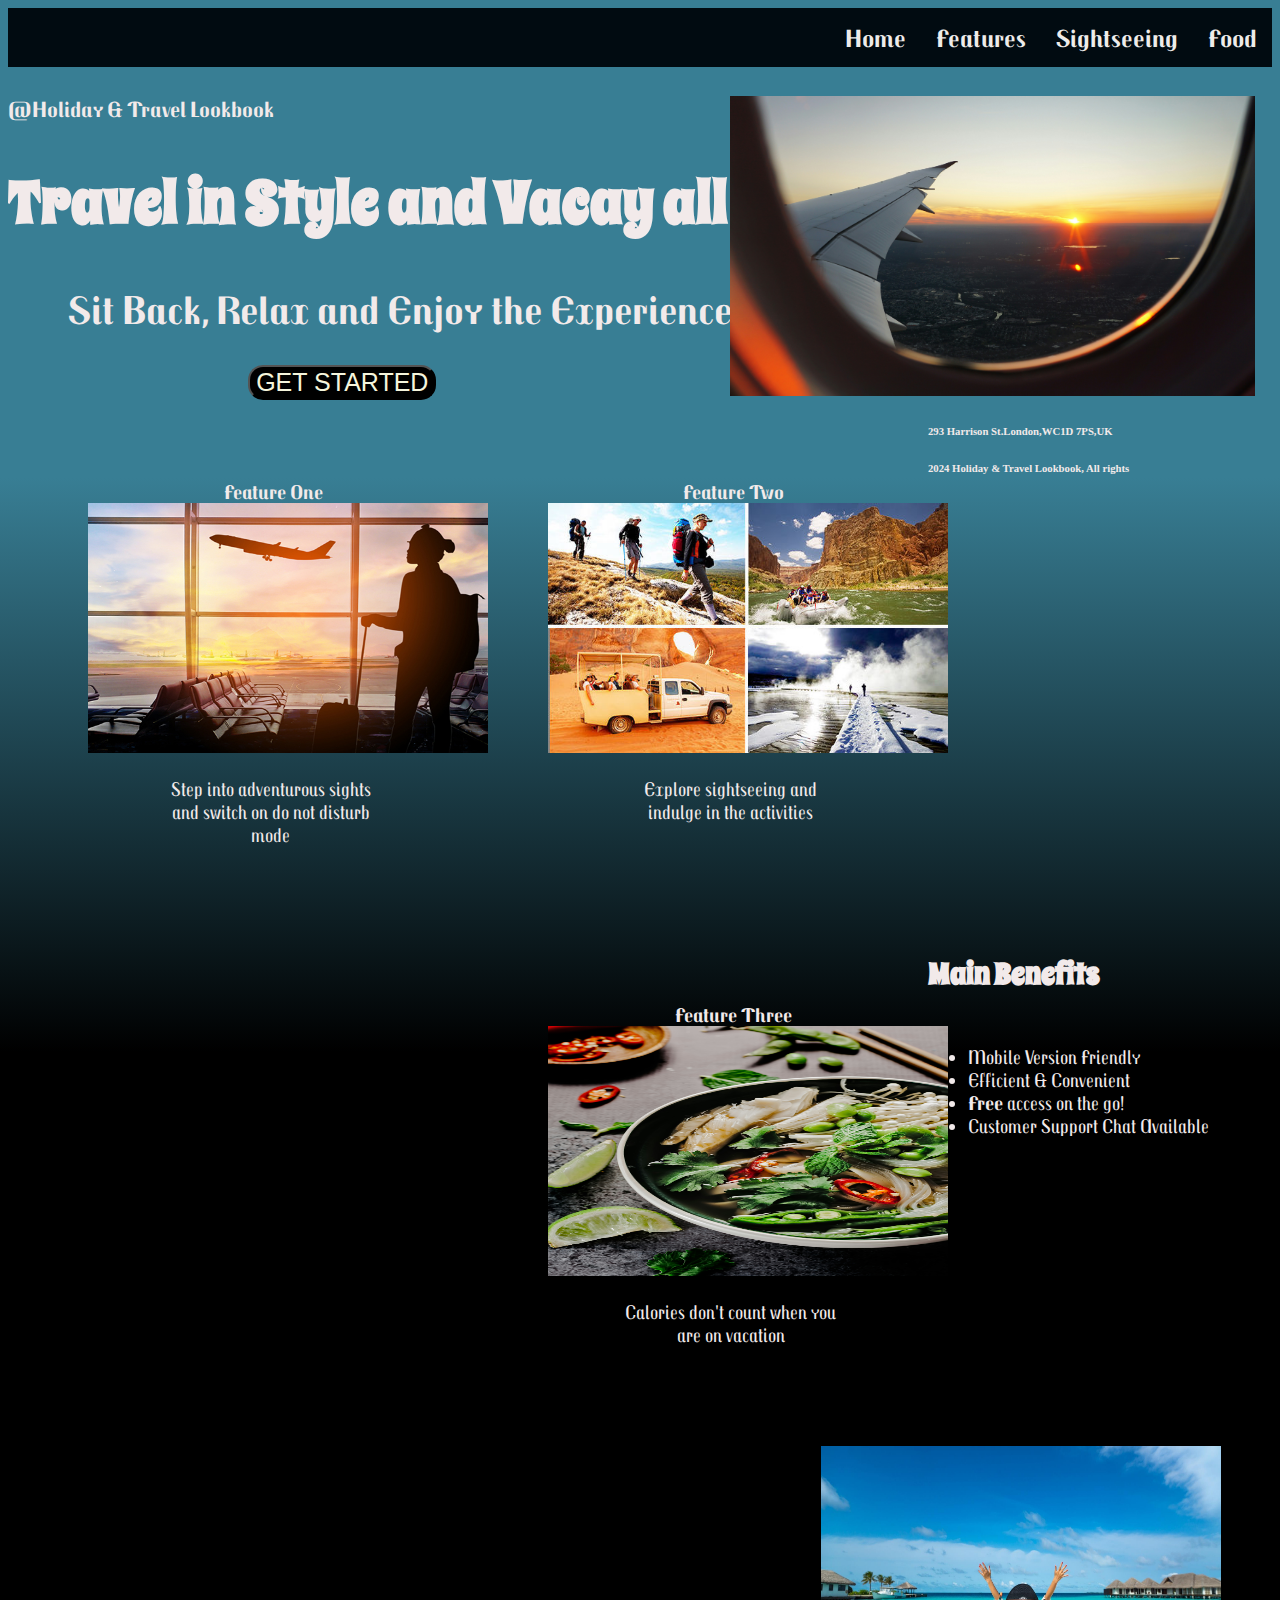
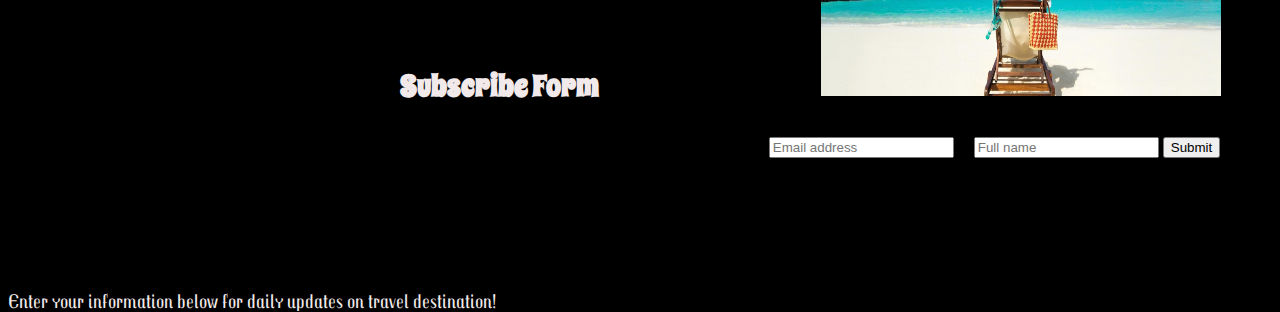
==== index.html @ 3ea8c06d "Update index.html" ====
<!DOCTYPE html>
<html lang="en">
    <head>
        <meta charset="UTF-8">
        <meta name="viewport" content="width=device-width, initial-scale=1.0">
        <title>Holiday & Travel Lookbook</title>
        <link rel="stylesheet" href="style.css">
        <link rel="preconnect" href="https://fonts.googleapis.com">
        <link rel="preconnect" href="https://fonts.gstatic.com" crossorigin>
        <link href="https://fonts.googleapis.com/css2?family=Source+Sans+3:ital,wght@0,200..900;1,200..900&family=Spicy+Rice&family=Trochut:ital,wght@0,400;0,700;1,400&display=swap" rel="stylesheet">
    </head>
    <body>
    <!-- Navigation Top -->
    <nav class="navbar">
        <ul>
            <li><a href="./food.html">Food</a></li>
            <li><a href="./sightseeing.html">Sightseeing</a></li>
            <li><a href="./features.html">Features</a></li>
            <li><a href="./index.html">Home</a></li>
        </ul>
    </nav>  
        <header>
            <h4> @Holiday & Travel Lookbook</h4>
            <h1> Travel in Style and Vacay all Day </h1>
            <h2> Sit Back, Relax and Enjoy the Experience </h2>
            
            <div class="button">
                <a href="./features.html" ><button style="font-size: 25px; background-color: black; color: beige; border-radius: 15px;"> GET STARTED </button></a>
            </div>
            <script src="index.js"></script>
        </header>
    <main>
        <section>
            <div class="homepage">
                <img src="./Images/Homepagepic.jpg"alt="Homepage pic" width="525px" height="300px">
            </div>

            <div class="image">
                <div class="featureone">Feature One</div>
                    <img src="./Images/Featureone.jpg" alt="destinations" width="400" height="250">
                <div class="description"> Step into adventurous sights and switch on do not disturb mode </div>
            </div>

            <div class="image">
                <div class="featuretwo">Feature Two</div>
                    <img src="./Images/Featuretwo.jpg" alt="sightseeing" width="400" height="250">
                <div class="description"> Explore sightseeing and indulge in the activities </div>
            </div>

            <div class="image">
                <div class="featurethree">Feature Three</div>
                    <img src="./Images/Featurethree.jpg" alt="food" width="400" height="250">
                <div class="description"> Calories don't count when you are on vacation </div>
            </div>
        </section>

        <section>
            <h3> Main Benefits </h3>
                <div class="benefits">
                    <ul>
                        <li> Mobile Version Friendly </li>
                        <li> Efficient & Convenient </li>
                        <li><strong> Free </strong> access on the go!</li>
                        <li> Customer Support Chat Available </li>
                    </ul>
                </div> 
                <div class="container">
                    <img src="./Images/Holidaypic.jpg"alt="Beach pic" width="400px" height="250px">
                </div>
        </section>
             
        <section>
            <h3 class="form"> Subscribe Form </h3>
              <form class="box">Enter your information below for daily updates on travel destination!</form>
                <div class="left">
                    <form action="index.php" method="POST">
                        <label for="email"></label>
                        <input type="email" id="email" placeholder="Email address">
                 </div>
                   
                 <div class="left">
                    <label for="fullname"></label>
                    <input type="text" id="fullname" placeholder="Full name">
                     <input type="submit">
                </div>
                    </form>
          </section>
   
    </main>                 
    
    <footer>
<!--Watermarks & Trademarks-->
  <div>
    <h6>293 Harrison St.London,WC1D 7PS,UK</h6>
    <h6>2024 Holiday & Travel Lookbook, All rights</h6>
  </div>

    </footer>

</body>


</html>
---- style.css ----
body{
    color:rgb(242, 234, 234);
    background-image:linear-gradient(rgb(56, 126, 148) 25%, black 55%);
}
header{
    text-align: left;
}
h4{font-family: Trochut;
    font-size: 22px;
}

h1{font-family: "Spicy Rice";
    font-size:60px;
}

h2{font-family: Trochut;
    font-size: 40px;
    text-align: left;
    padding-left: 60px;
}
h3{float: inline-start;
    font-family:"Spicy Rice";
    font-size: 30px; 
}

.button{font-weight: bold;
    font-family: "Source Sans";
    padding-left: 19%;
}

.homepage {
    position: absolute;
    right: 0px;
    top: 46px;
    width: 500px;
    height: 500px;
    padding: 50px;
    border-radius: 100%;
}

.navbar ul{
    list-style-type: none;
    padding: 0px;
    margin: 0px;
    overflow: hidden;
    background-color: rgb(1, 11, 17);
    font-family: Trochut;
    font-size: 25px;
    font-weight: bold;
}
.navbar a{
    color:rgb(238, 236, 234);
    text-decoration: none;
    padding: 15px;
    display: block;
    unicode-bidi: isolate;
    text-align: center;
}
.navbar li{
    float: inline-end;
}

.image{
    margin: 50px;
    border: 1px #ccc;
    float: left;
    width: 300px;
    padding: 30px;
  }
    .image:hover{
    border: 2px #777;
  }

  .description{
    padding: 20px;
    padding-left: 70px;
    padding-right: 5px;
    text-align: center;
    font-family: Trochut;
    font-size: 20px;
    border-radius: 50px;
  }

  .featureone{
    text-align: center;
    padding-left: 70px;
    font-family: Trochut;
    font-weight: bold;
    font-size: 20px;
  }
  .featuretwo{
    text-align: center;
    padding-left: 70px;
    font-family: Trochut;
    font-weight: bold;
    font-size: 20px;
  }
  .featurethree{
    text-align: center;
    padding-left: 70px;
    font-family: Trochut;
    font-weight: bold;
    font-size: 20px;
  }
  .benefits{float: inline-start;
    font-family:Trochut;
    font-size: 20px;  
}
.container{float: right;
    padding-left: 5%;
    padding-right: 4%;
    

}
.form{position: relative;
    padding-top: 15%;
    padding-left: 31%;
}

.box{
    float: left;
    padding-top: 12%;
    padding-right: 20%;
    font-family: Trochut;
    font-size: 20px;  
}

.left{
    float:left;
    padding-left: 20px;
  }
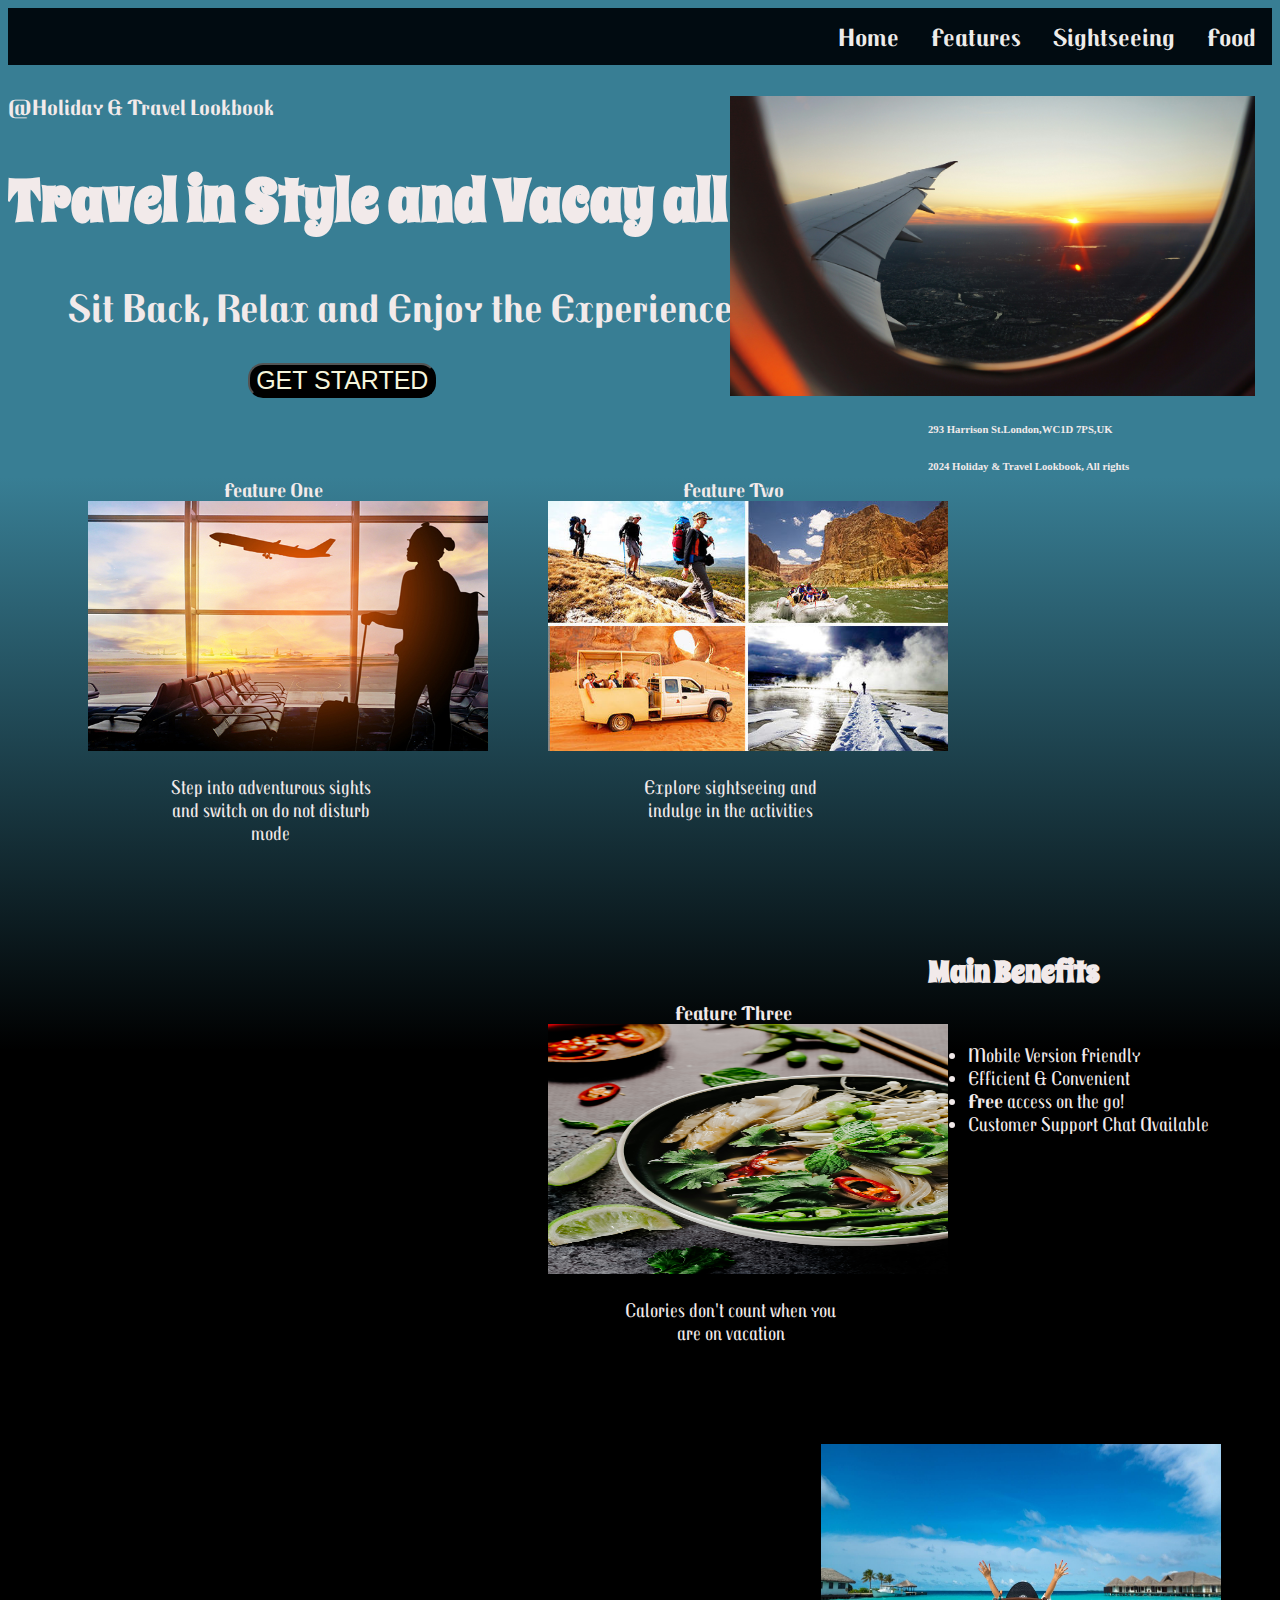
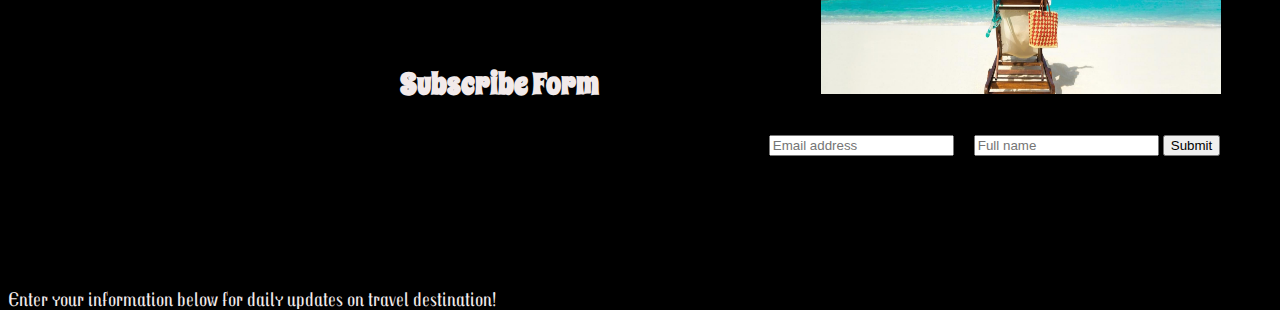
==== commit cefefec8: "Amendments made to food.html/ CSS" ====
--- a/index.html
+++ b/index.html
@@ -18,7 +18,8 @@
             <li><a href="./features.html">Features</a></li>
             <li><a href="./index.html">Home</a></li>
         </ul>
-    </nav>  
+    </nav> 
+    <!--Header--> 
         <header>
             <h4> @Holiday & Travel Lookbook</h4>
             <h1> Travel in Style and Vacay all Day </h1>
@@ -30,6 +31,7 @@
             <script src="index.js"></script>
         </header>
     <main>
+        <!--Main Features-->
         <section>
             <div class="homepage">
                 <img src="./Images/Homepagepic.jpg"alt="Homepage pic" width="525px" height="300px">
@@ -69,6 +71,7 @@
                 </div>
         </section>
              
+        <!--Subcribe Form-->
         <section>
             <h3 class="form"> Subscribe Form </h3>
               <form class="box">Enter your information below for daily updates on travel destination!</form>
@@ -81,19 +84,19 @@
                  <div class="left">
                     <label for="fullname"></label>
                     <input type="text" id="fullname" placeholder="Full name">
-                     <input type="submit">
+                    <input type="submit">
+                    
                 </div>
                     </form>
           </section>
    
     </main>                 
-    
+    <!--Watermarks & Trademarks-->
     <footer>
-<!--Watermarks & Trademarks-->
-  <div>
-    <h6>293 Harrison St.London,WC1D 7PS,UK</h6>
-    <h6>2024 Holiday & Travel Lookbook, All rights</h6>
-  </div>
+        <div>
+            <h6>293 Harrison St.London,WC1D 7PS,UK</h6>
+            <h6>2024 Holiday & Travel Lookbook, All rights</h6>
+        </div>
 
     </footer>
 
--- a/style.css
+++ b/style.css
@@ -51,7 +51,7 @@
 .navbar a{
     color:rgb(238, 236, 234);
     text-decoration: none;
-    padding: 15px;
+    padding: 14px 16px;
     display: block;
     unicode-bidi: isolate;
     text-align: center;
@@ -59,6 +59,10 @@
 .navbar li{
     float: inline-end;
 }
+
+li a:hover {
+    background-color:grey;
+  }
 
 .image{
     margin: 50px;
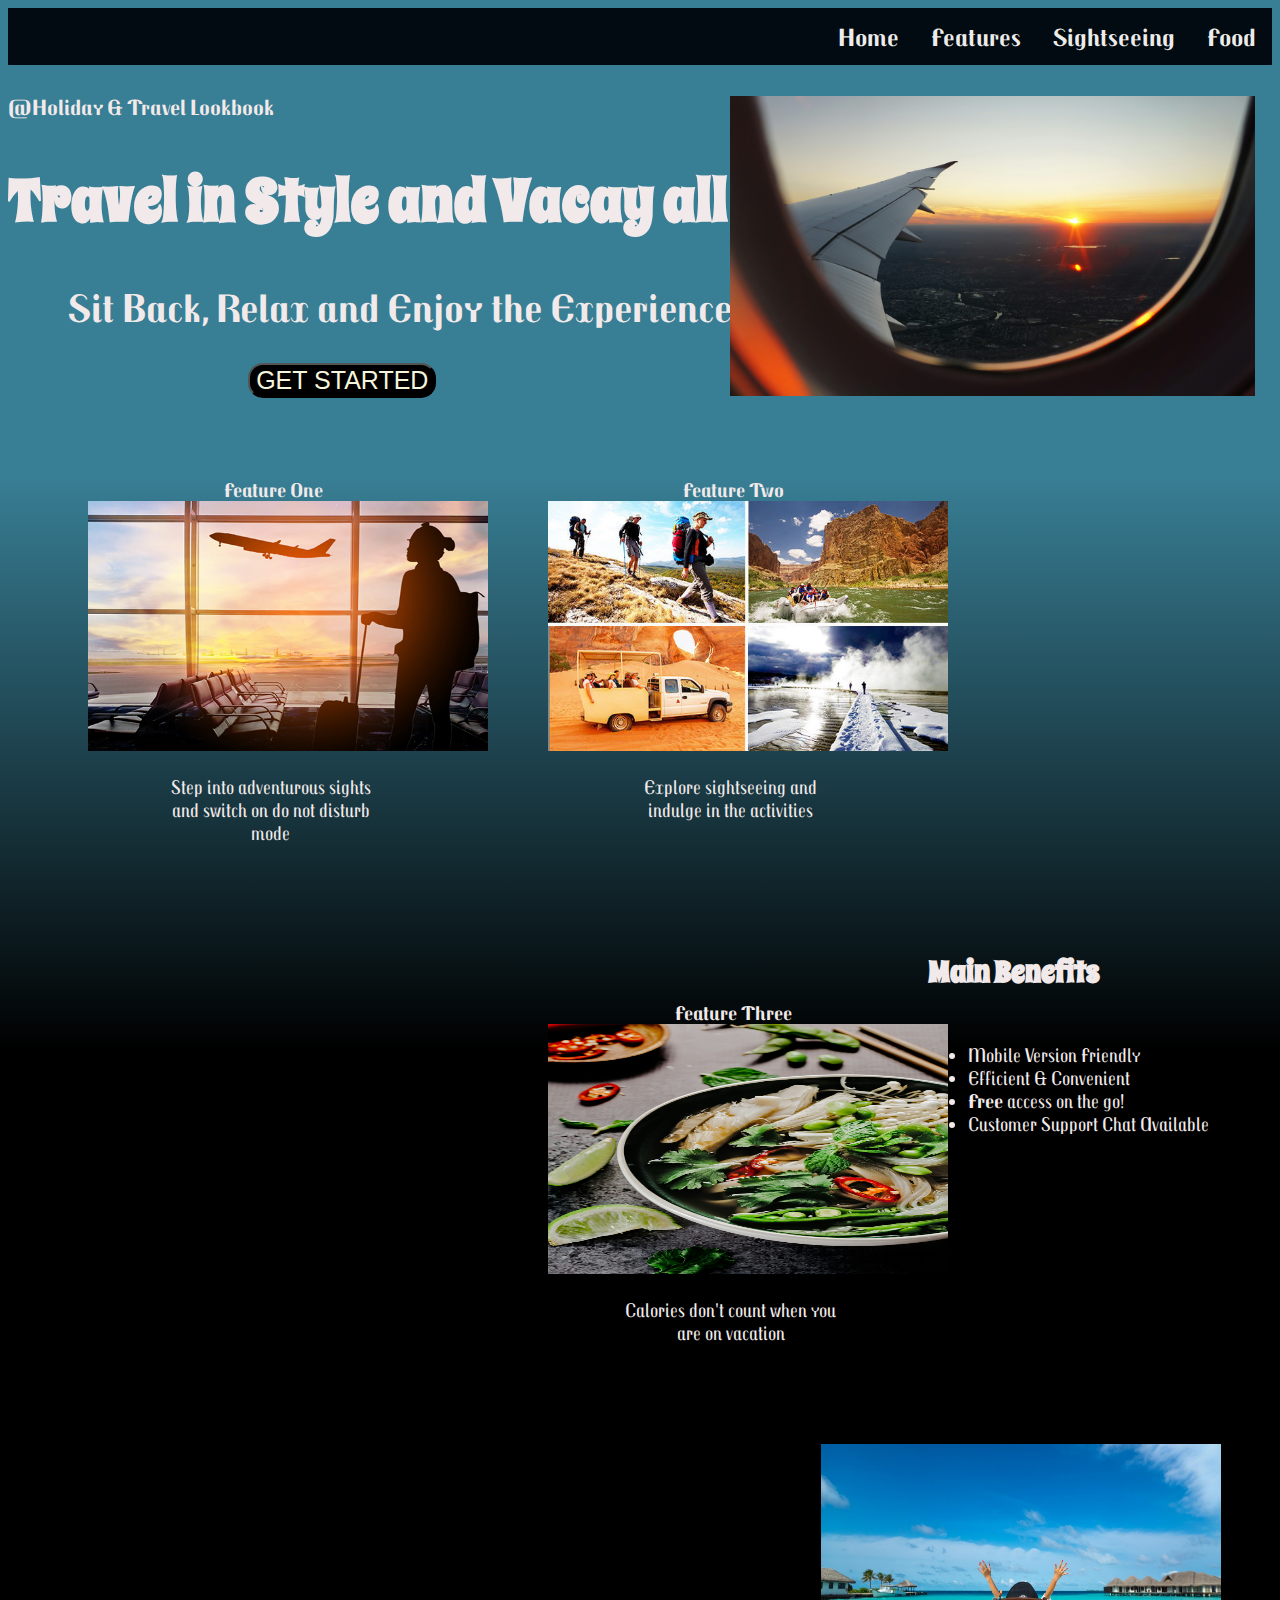
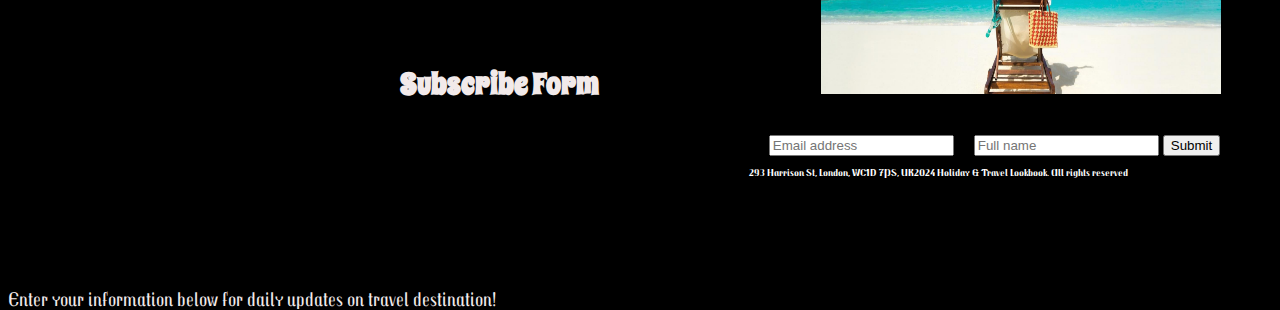
==== commit 8b4a98aa: "Added bootstrap" ====
--- a/index.html
+++ b/index.html
@@ -89,17 +89,16 @@
                 </div>
                     </form>
           </section>
+        
    
-    </main>                 
     <!--Watermarks & Trademarks-->
-    <footer>
+        <!--footer-->
         <div>
-            <h6>293 Harrison St.London,WC1D 7PS,UK</h6>
-            <h6>2024 Holiday & Travel Lookbook, All rights</h6>
+            <h3 class="a"> 293 Harrison St, London, WC1D 7PS, UK</h3><br>
+            <H3 class="a">2024 Holiday & Travel Lookbook. All rights reserved</H3>
         </div>
-
-    </footer>
-
+    
+    </main> 
 </body>
 
 
--- a/style.css
+++ b/style.css
@@ -133,5 +133,14 @@
     float:left;
     padding-left: 20px;
   }
+
+  .a{
+    color:white;
+    font-family: Trochut;
+    font-weight: 200px;
+    font-style: normal;
+    font-size: 10px;
+    text-align: center;
+  }
  
 
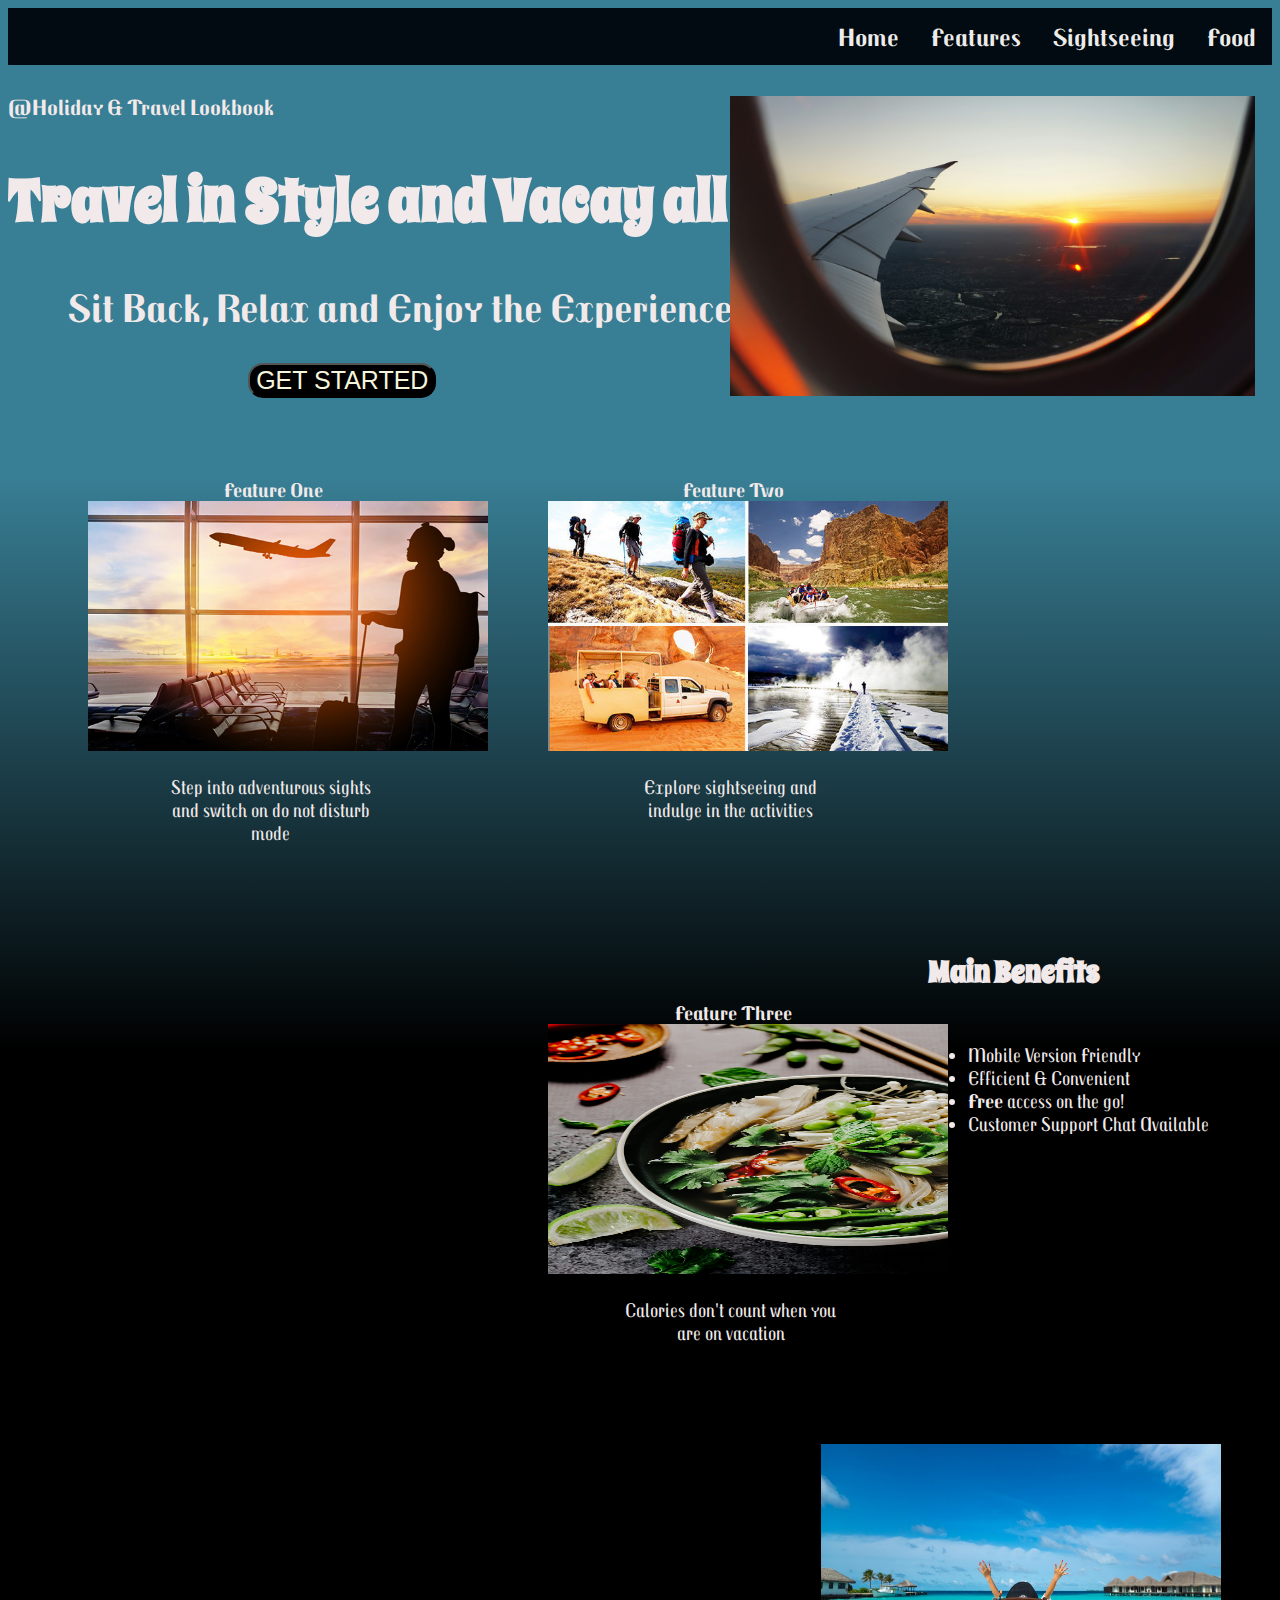
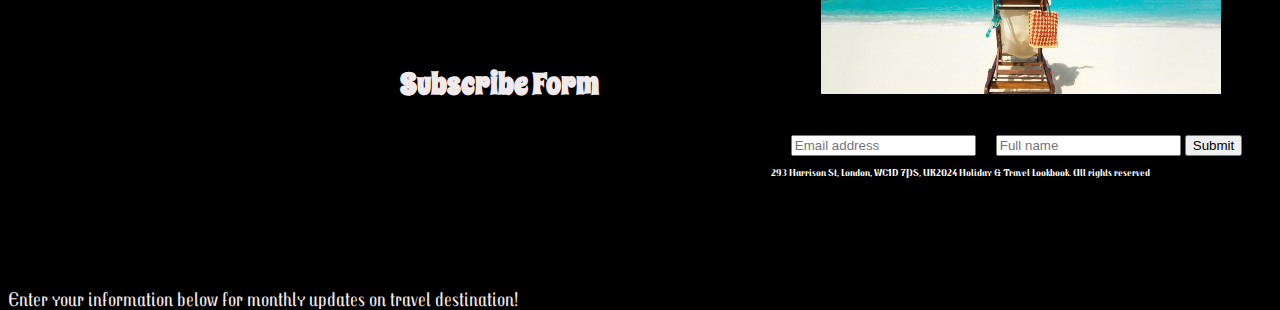
==== commit d75545ea: "Update index.html" ====
--- a/index.html
+++ b/index.html
@@ -74,7 +74,7 @@
         <!--Subcribe Form-->
         <section>
             <h3 class="form"> Subscribe Form </h3>
-              <form class="box">Enter your information below for daily updates on travel destination!</form>
+              <form class="box">Enter your information below for monthly updates on travel destination!</form>
                 <div class="left">
                     <form action="index.php" method="POST">
                         <label for="email"></label>
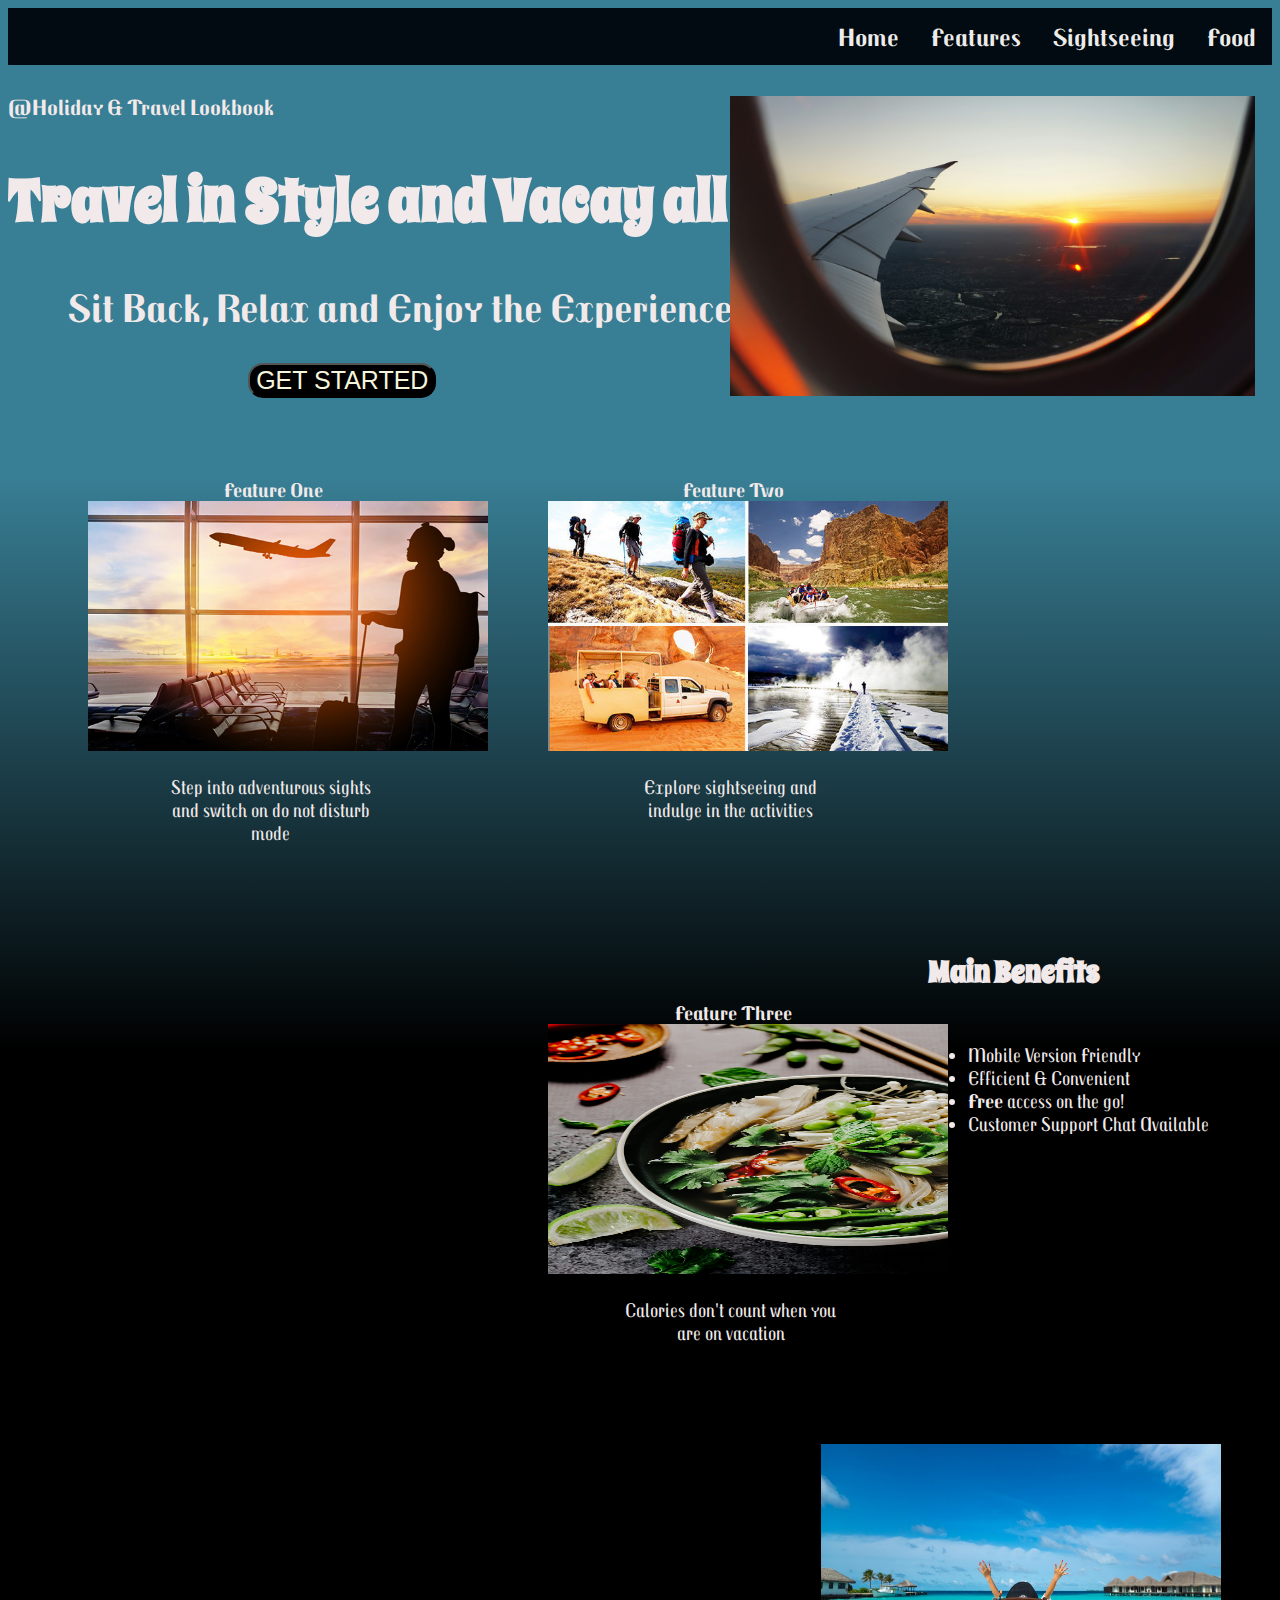
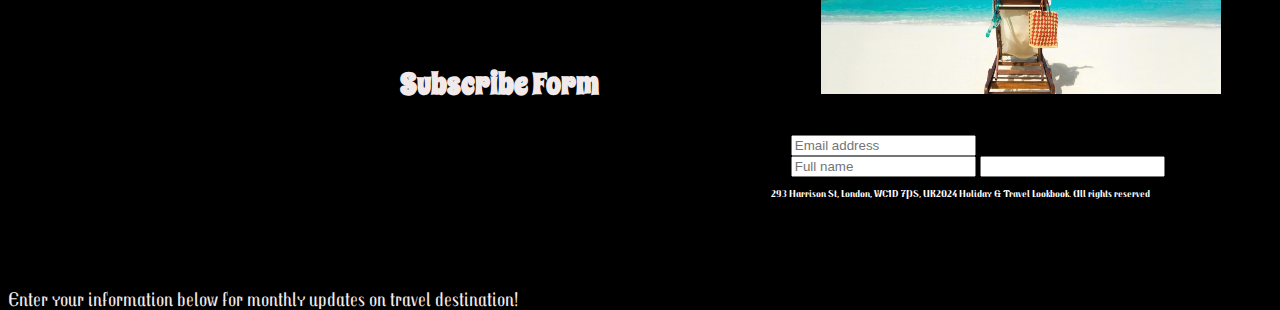
==== commit 686da7fb: "Update index.html" ====
--- a/index.html
+++ b/index.html
@@ -84,7 +84,7 @@
                  <div class="left">
                     <label for="fullname"></label>
                     <input type="text" id="fullname" placeholder="Full name">
-                    <input type="submit">
+                    <input type="subit">
                     
                 </div>
                     </form>
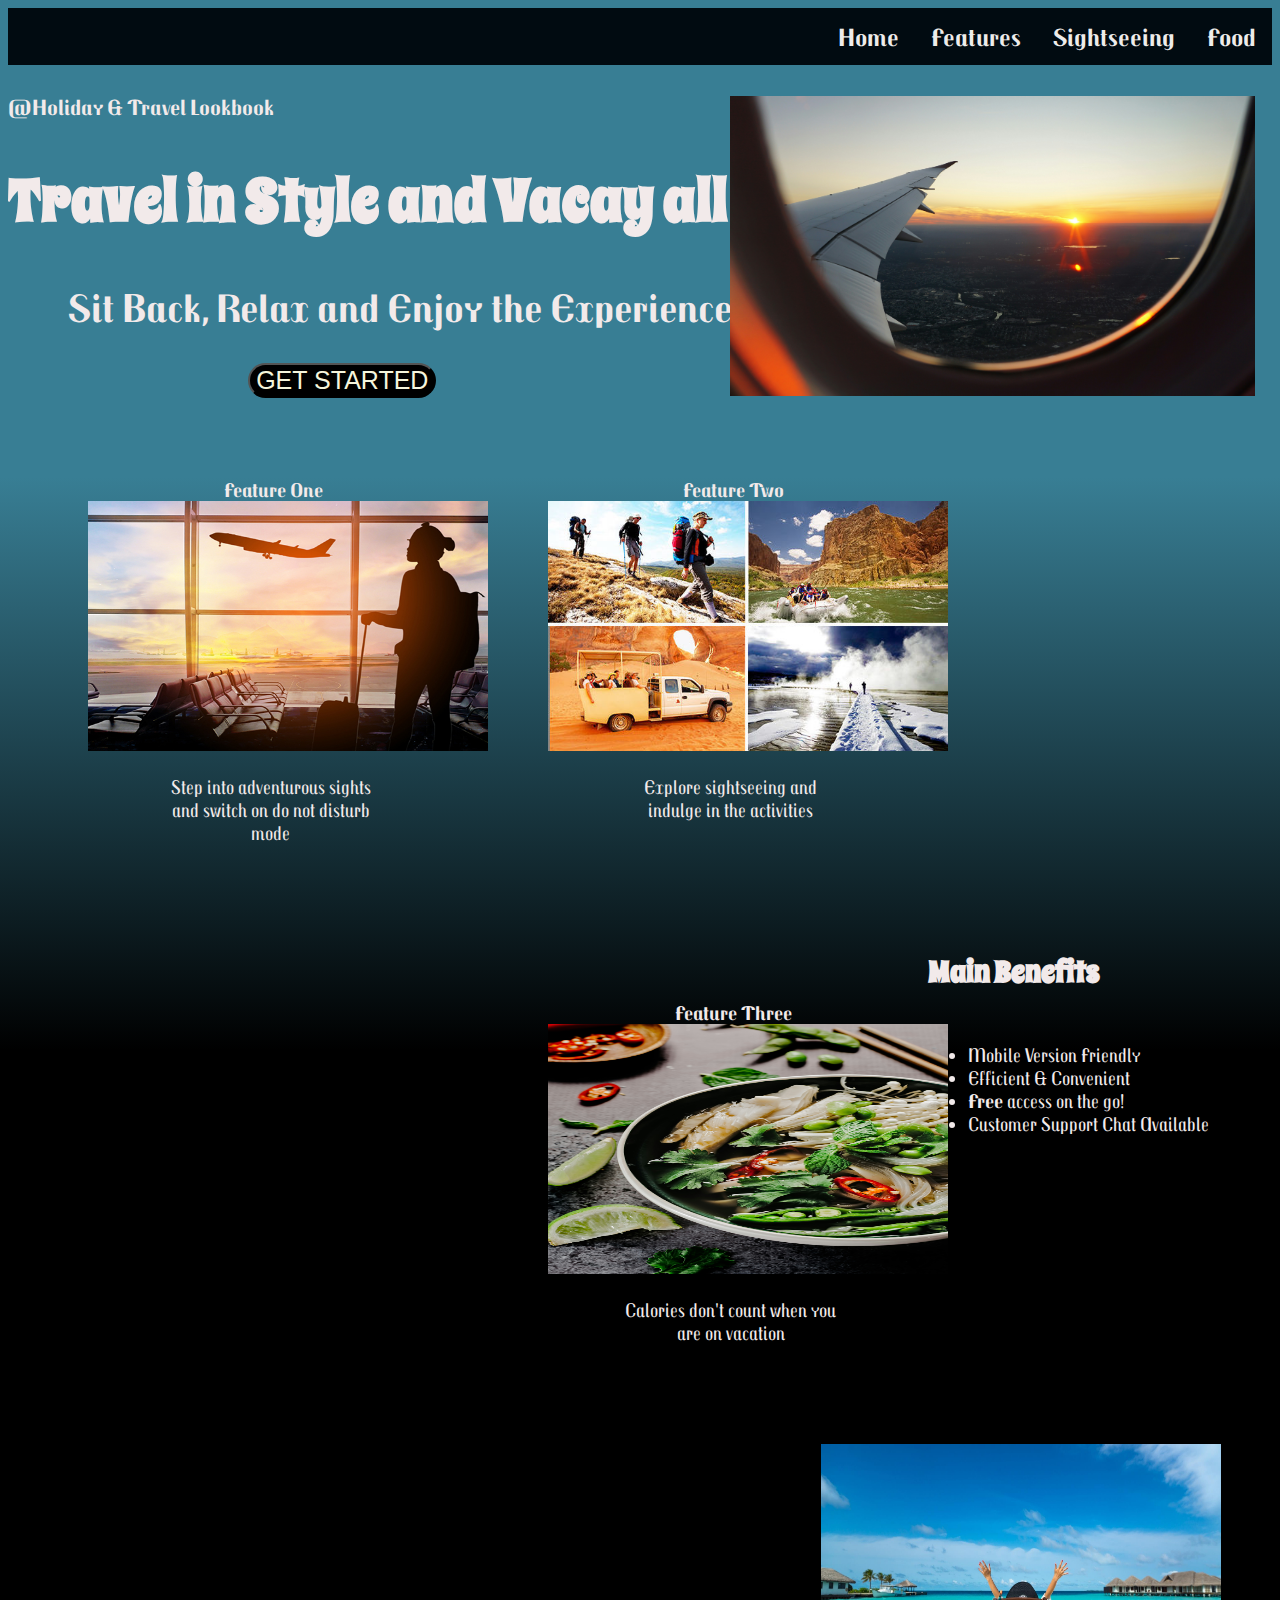
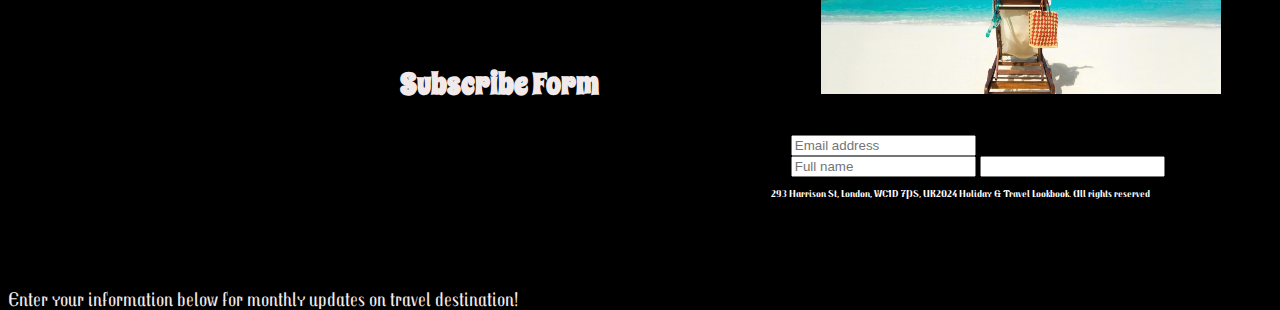
==== commit 99755095: "Update index.html" ====
--- a/index.html
+++ b/index.html
@@ -26,7 +26,7 @@
             <h2> Sit Back, Relax and Enjoy the Experience </h2>
             
             <div class="button">
-                <a href="./features.html" ><button style="font-size: 25px; background-color: black; color: beige; border-radius: 15px;"> GET STARTED </button></a>
+                <a href="./features.html" ><button style="font-size: 25px; background-color: black; color: beige; border-radius: 20px;"> GET STARTED </button></a>
             </div>
             <script src="index.js"></script>
         </header>
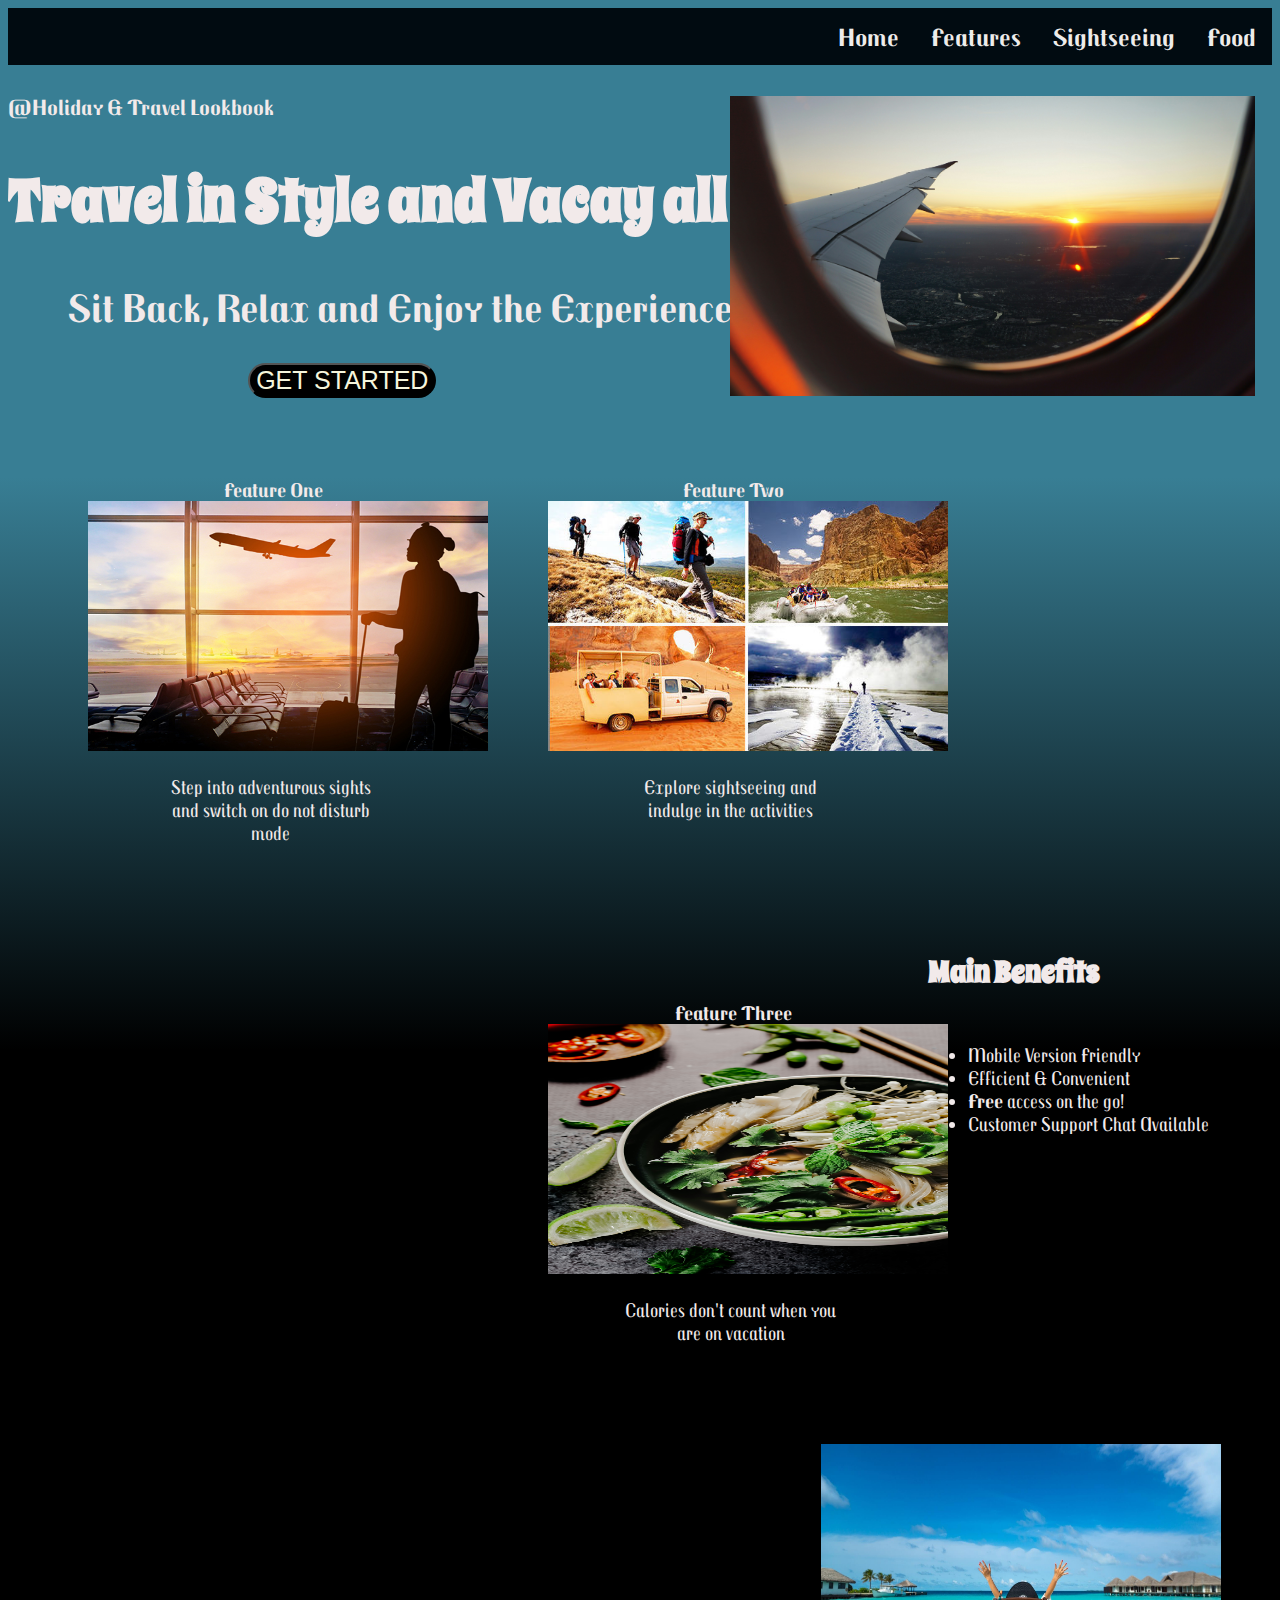
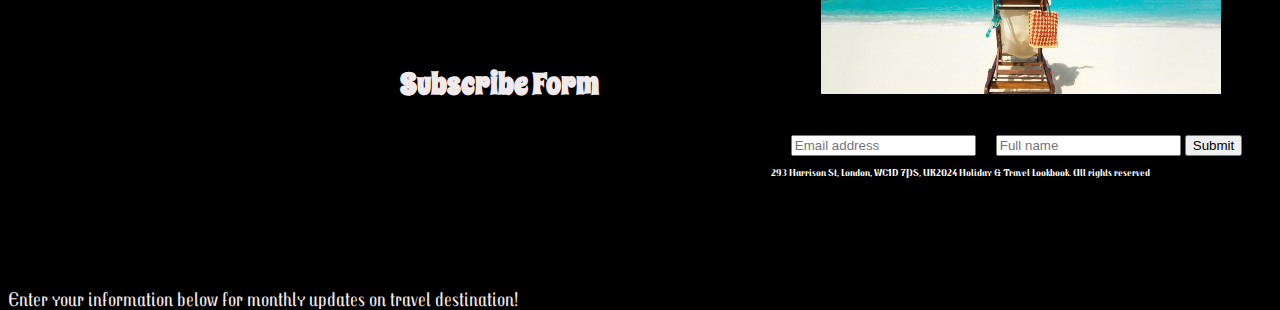
==== commit 08a7576a: "Update index.html" ====
--- a/index.html
+++ b/index.html
@@ -84,7 +84,7 @@
                  <div class="left">
                     <label for="fullname"></label>
                     <input type="text" id="fullname" placeholder="Full name">
-                    <input type="subit">
+                    <input type="submit">
                     
                 </div>
                     </form>
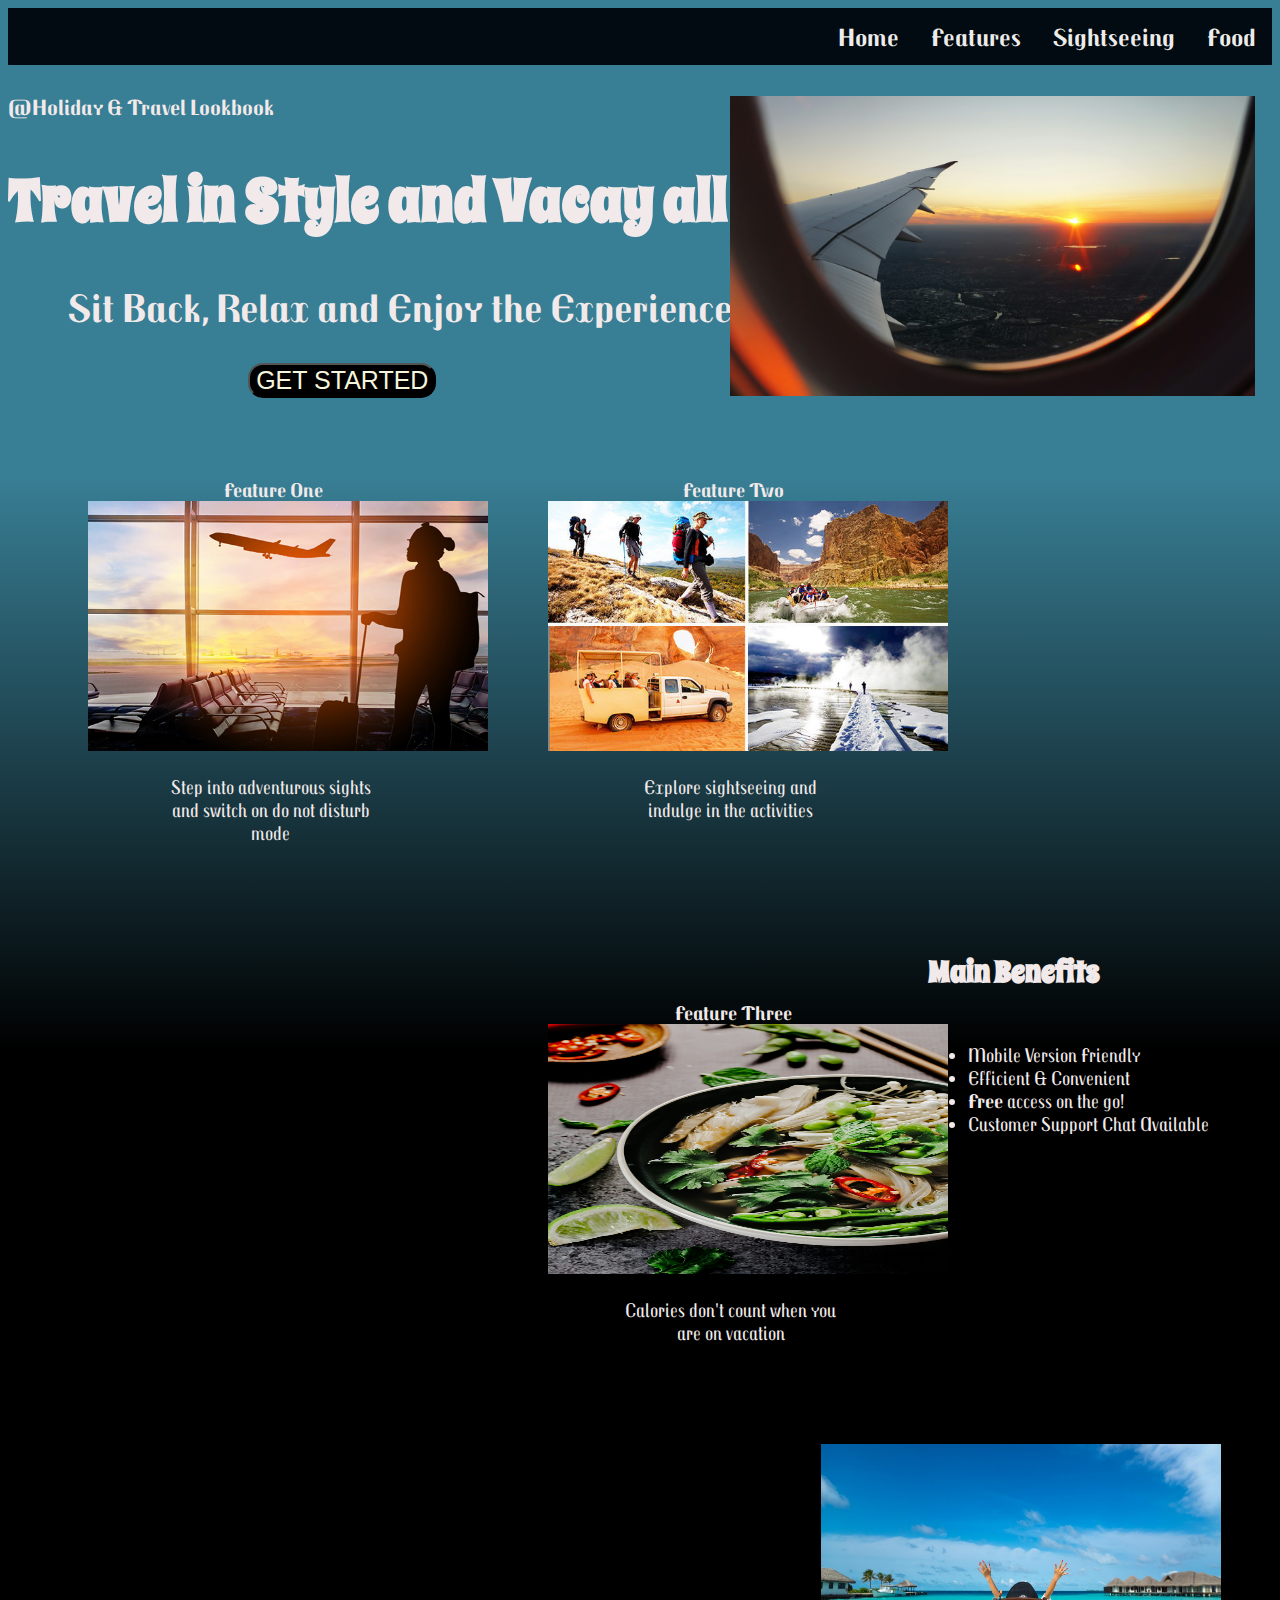
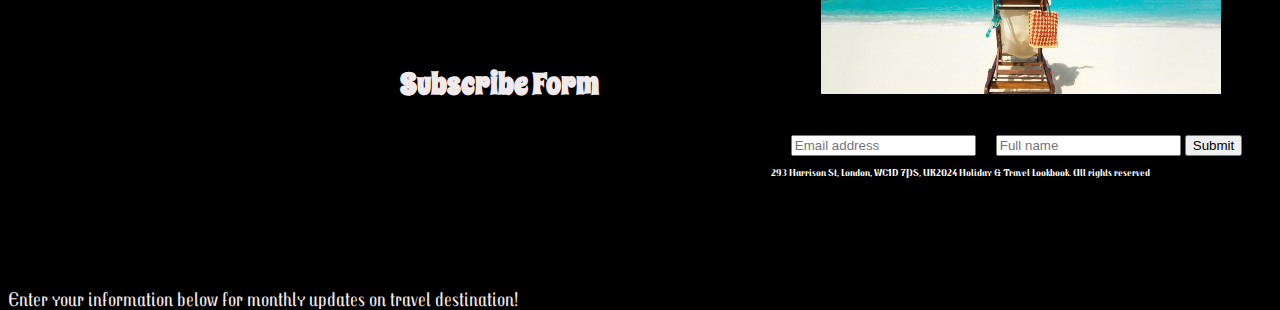
==== commit 38a0b893: "Update index.html" ====
--- a/index.html
+++ b/index.html
@@ -26,7 +26,7 @@
             <h2> Sit Back, Relax and Enjoy the Experience </h2>
             
             <div class="button">
-                <a href="./features.html" ><button style="font-size: 25px; background-color: black; color: beige; border-radius: 20px;"> GET STARTED </button></a>
+                <a href="./features.html" ><button style="font-size: 25px; background-color: black; color: beige; border-radius: 15px;"> GET STARTED </button></a>
             </div>
             <script src="index.js"></script>
         </header>
